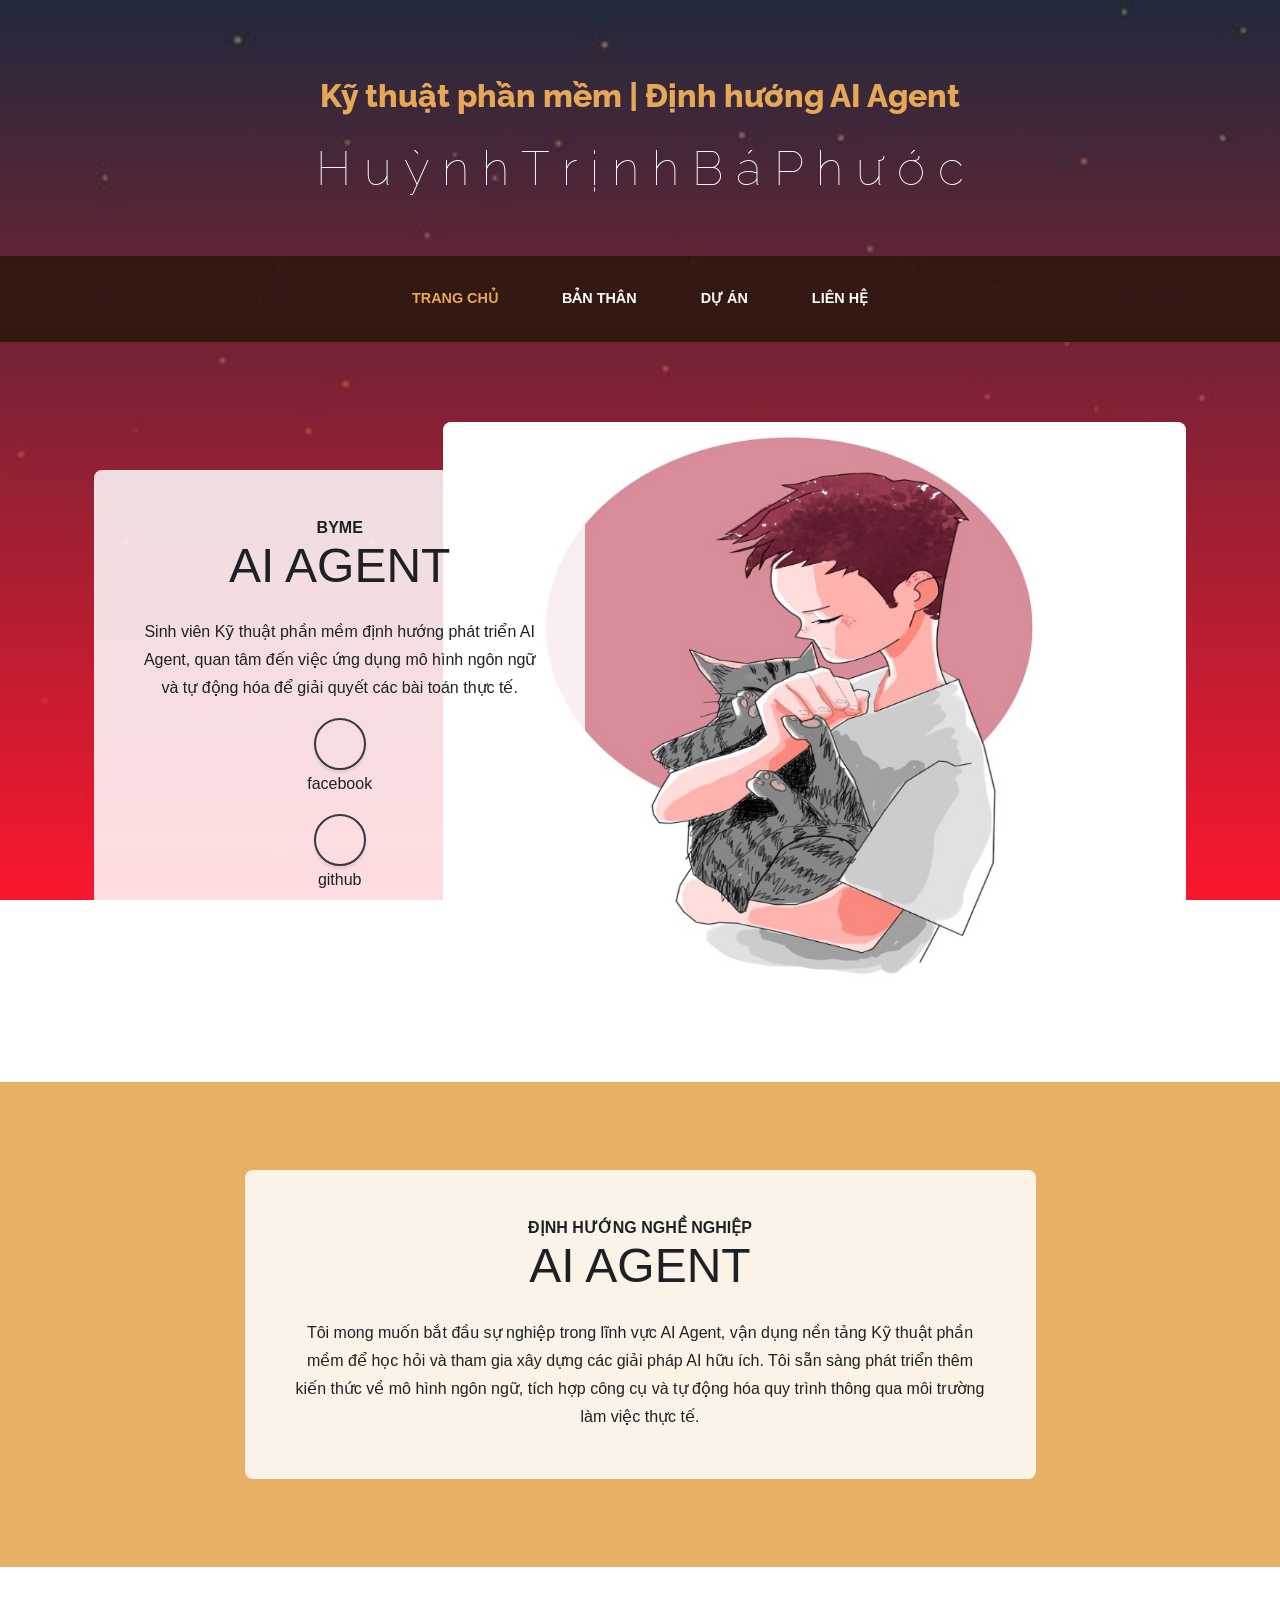
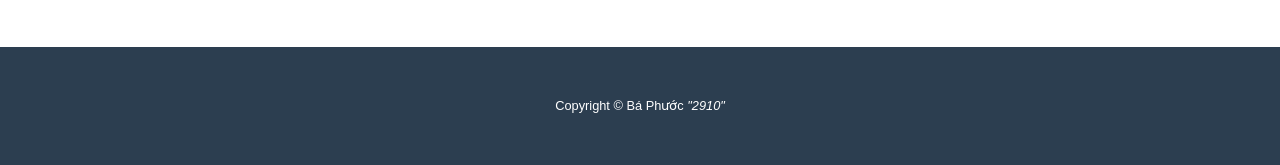
==== index.html @ 655784fc "Publish AI Agent portfolio website Co-authored-by: Copilot <223556219+Copilot@users.noreply.github.c" ====
<!DOCTYPE html>
<html lang="vi">

<head>

  <meta charset="utf-8">
  <meta name="viewport" content="width=device-width, initial-scale=1, shrink-to-fit=no">
  <meta name="description" content="Hồ sơ cá nhân của Huỳnh Trịnh Bá Phước, sinh viên Kỹ thuật phần mềm định hướng phát triển AI Agent.">
  <meta name="author" content="Huỳnh Trịnh Bá Phước">

  <title>Bá Phước</title>

  <!-- Bootstrap core CSS -->
  <link href="vendor/bootstrap/css/bootstrap.min.css" rel="stylesheet">
  <link rel="icon" type="image/x-icon" href="img/favicon.ico" />

  <!-- Custom fonts for this template -->
  <link href="https://fonts.googleapis.com/css?family=Raleway:100,100i,200,200i,300,300i,400,400i,500,500i,600,600i,700,700i,800,800i,900,900i" rel="stylesheet">
  <link href="https://fonts.googleapis.com/css?family=Lora:400,400i,700,700i" rel="stylesheet">

  <!-- Custom styles for this template -->
  <link href="css/business-casual.min.css" rel="stylesheet">
  

</head>

<body>

  <h1 class="site-heading text-center text-white d-none d-lg-block">
    <span class="site-heading-upper text-primary mb-3">Kỹ thuật phần mềm | Định hướng AI Agent</span>
    <span class="site-heading-lower1">H u ỳ n h T r ị n h B á P h ư ớ c</span>
  </h1>

  <!-- Navigation -->
  <nav class="navbar navbar-expand-lg navbar-dark py-lg-4" id="mainNav">
    <div class="container">
      <a class="navbar-brand text-uppercase text-expanded font-weight-bold d-lg-none" href="#">Bá Phước</a>
      <button class="navbar-toggler" type="button" data-toggle="collapse" data-target="#navbarResponsive" aria-controls="navbarResponsive" aria-expanded="false" aria-label="Toggle navigation">
        <span class="navbar-toggler-icon"></span>
      </button>
      <div class="collapse navbar-collapse" id="navbarResponsive">
        <ul class="navbar-nav mx-auto">
          <li class="nav-item active px-lg-4">
            <a class="nav-link text-uppercase text-expanded" href="index.html">Trang Chủ
              <span class="sr-only">(current)</span>
            </a>
          </li>
          <li class="nav-item px-lg-4">
            <a class="nav-link text-uppercase text-expanded" href="banthan.html">Bản thân</a>
          </li>
          <li class="nav-item px-lg-4">
            <a class="nav-link text-uppercase text-expanded" href="thanhtich.html">Dự án</a>
          </li>
          <li class="nav-item px-lg-4">
            <a class="nav-link text-uppercase text-expanded" href="lienhe.html">Liên Hệ</a>
          </li>
        </ul>
      </div>
    </div>
  </nav>

  <section class="page-section clearfix">
    <div class="container">
      <div class="intro">
        <img class="intro-img img-fluid mb-3 mb-lg-0 rounded" src="img/56.jpg" alt="">
        <div class="intro-text left-0 text-center bg-faded p-5 rounded">
          <h2 class="section-heading mb-4">
            <span class="section-heading-upper">ByMe</span>
            <span class="section-heading-lower"> AI Agent </span>
          </h2>
          <p class="mb-3">Sinh viên Kỹ thuật phần mềm định hướng phát triển AI Agent, quan tâm đến việc ứng dụng mô hình ngôn ngữ và tự động hóa để giải quyết các bài toán thực tế.</p>
          <div class="">
            <div><a class="btn btn-outline-dark btn-social mx-1" href="https://www.facebook.com/phuoc.ba.7902/"><i class="fab fa-facebook-f"></i></a>
              <p>facebook</p>
            </div>
            
            <div><a class="btn btn-outline-dark btn-social mx-1" href="https://github.com/huynhphuoc9999"><i class="fab fa-github"></i></a>
              <p>github</p>
            </div>
        </div>
      </div>
    </div>
  </section>

  <section class="page-section cta">
    <div class="container">
      <div class="row">
        <div class="col-xl-9 mx-auto">
          <div class="cta-inner text-center rounded">
            <h2 class="section-heading mb-4">
              <span class="section-heading-upper">Định hướng nghề nghiệp</span>
              <span class="section-heading-lower">AI Agent</span>
            </h2>
            <p class="mb-0">Tôi mong muốn bắt đầu sự nghiệp trong lĩnh vực AI Agent, vận dụng nền tảng Kỹ thuật phần mềm để học hỏi và tham gia xây dựng các giải pháp AI hữu ích. Tôi sẵn sàng phát triển thêm kiến thức về mô hình ngôn ngữ, tích hợp công cụ và tự động hóa quy trình thông qua môi trường làm việc thực tế.</p>
          </div>
        </div>
      </div>
    </div>
  </section>

  <footer class="footer text-faded text-center py-5">
    <div class="container">
      <p class="m-0 small">Copyright &copy; Bá Phước <em>"2910"</em></p>
    </div>
  </footer>

  <!-- Bootstrap core JavaScript -->
  <script src="vendor/jquery/jquery.min.js"></script>
  <script src="vendor/bootstrap/js/bootstrap.bundle.min.js"></script>

</body>

</html>
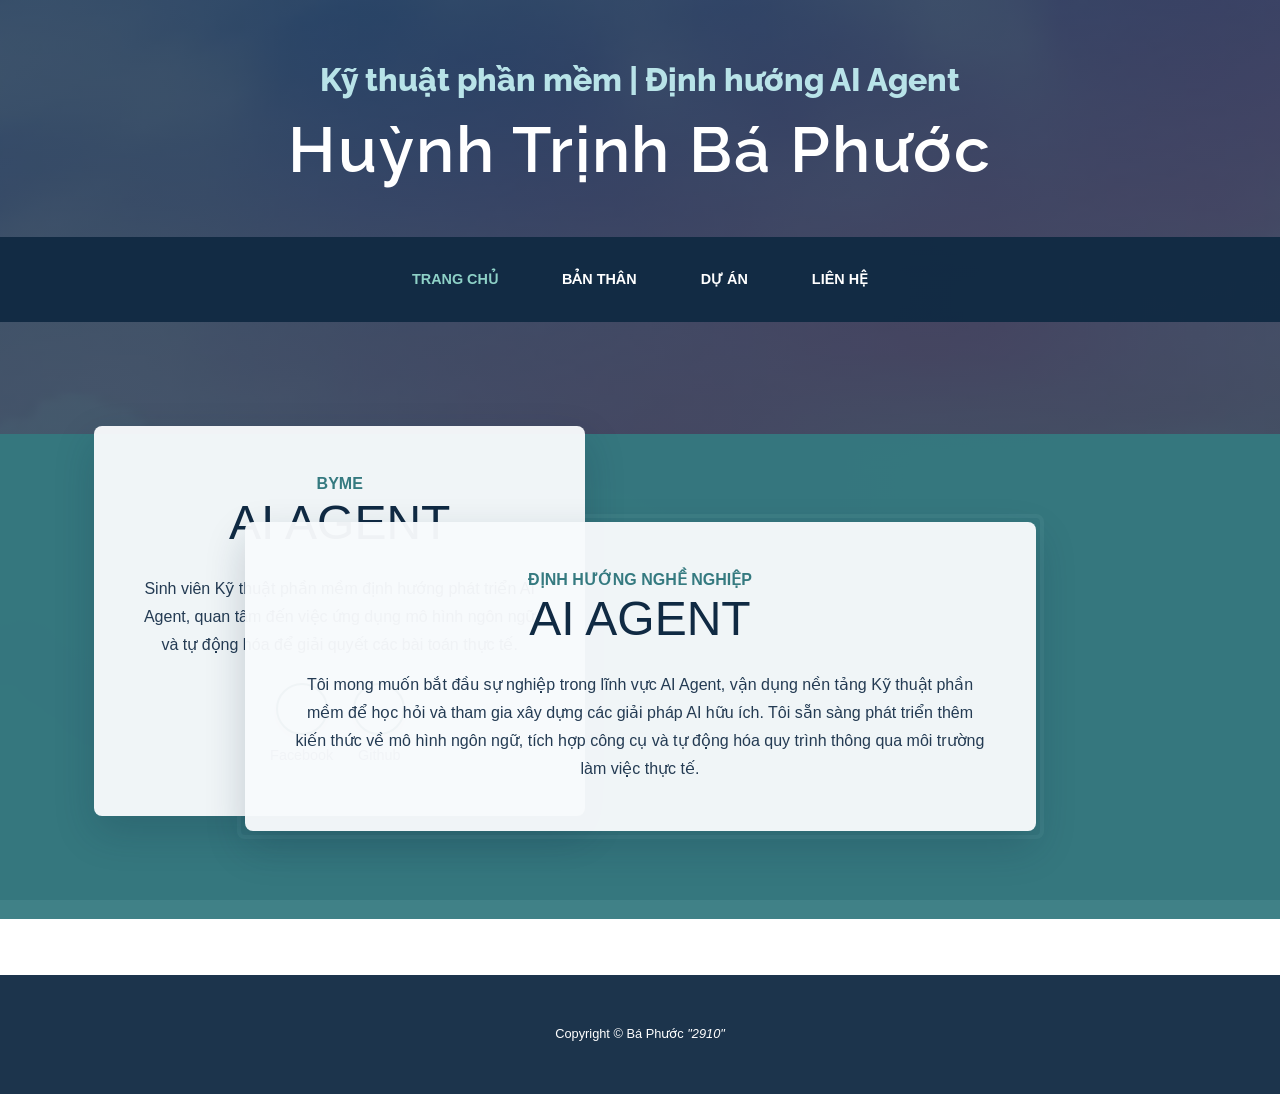
==== commit 567f2489: "Update portfolio theme and remove artwork gallery Apply a consistent navy and teal theme across prof" ====
--- a/index.html
+++ b/index.html
@@ -20,15 +20,16 @@
 
   <!-- Custom styles for this template -->
   <link href="css/business-casual.min.css" rel="stylesheet">
-  
+  <link href="css/site-theme.css" rel="stylesheet">
+  <link href="css/homepage.css" rel="stylesheet">
 
 </head>
 
-<body>
+<body class="home-page">
 
   <h1 class="site-heading text-center text-white d-none d-lg-block">
     <span class="site-heading-upper text-primary mb-3">Kỹ thuật phần mềm | Định hướng AI Agent</span>
-    <span class="site-heading-lower1">H u ỳ n h T r ị n h B á P h ư ớ c</span>
+    <span class="site-heading-lower1">Huỳnh Trịnh Bá Phước</span>
   </h1>
 
   <!-- Navigation -->
@@ -62,19 +63,19 @@
   <section class="page-section clearfix">
     <div class="container">
       <div class="intro">
-        <img class="intro-img img-fluid mb-3 mb-lg-0 rounded" src="img/56.jpg" alt="">
+        <img class="intro-img img-fluid mb-3 mb-lg-0 rounded" src="img/profile.jpg" alt="">
         <div class="intro-text left-0 text-center bg-faded p-5 rounded">
           <h2 class="section-heading mb-4">
             <span class="section-heading-upper">ByMe</span>
             <span class="section-heading-lower"> AI Agent </span>
           </h2>
           <p class="mb-3">Sinh viên Kỹ thuật phần mềm định hướng phát triển AI Agent, quan tâm đến việc ứng dụng mô hình ngôn ngữ và tự động hóa để giải quyết các bài toán thực tế.</p>
-          <div class="">
-            <div><a class="btn btn-outline-dark btn-social mx-1" href="https://www.facebook.com/phuoc.ba.7902/"><i class="fab fa-facebook-f"></i></a>
+          <div class="intro-socials d-flex justify-content-center flex-wrap mt-4">
+            <div class="mx-2"><a class="btn btn-outline-dark btn-social mx-1" href="https://www.facebook.com/phuoc.ba.7902/"><i class="fab fa-facebook-f"></i></a>
               <p>facebook</p>
             </div>
             
-            <div><a class="btn btn-outline-dark btn-social mx-1" href="https://github.com/huynhphuoc9999"><i class="fab fa-github"></i></a>
+            <div class="mx-2"><a class="btn btn-outline-dark btn-social mx-1" href="https://github.com/huynhphuoc9999"><i class="fab fa-github"></i></a>
               <p>github</p>
             </div>
         </div>
--- a/css/site-theme.css
+++ b/css/site-theme.css
@@ -0,0 +1,111 @@
+body {
+  color: #243b53;
+  background-image: linear-gradient(rgba(16, 42, 67, 0.78), rgba(16, 42, 67, 0.78)), url("../img/54.jpg");
+  background-attachment: fixed;
+  background-position: center;
+  background-size: cover;
+}
+
+.site-heading {
+  margin-top: 4rem;
+  margin-bottom: 3rem;
+}
+
+.site-heading .site-heading-upper,
+.text-primary {
+  color: #b8e3e8 !important;
+}
+
+.site-heading .site-heading-lower1 {
+  color: #fff;
+  font-size: clamp(2rem, 5vw, 4rem);
+  font-weight: 600;
+  letter-spacing: 0.03em;
+  line-height: 1.2;
+}
+
+#mainNav,
+.footer {
+  background-color: rgba(16, 42, 67, 0.95);
+}
+
+#mainNav .navbar-brand,
+#mainNav .navbar-nav .nav-item.active .nav-link {
+  color: #8ed1c7;
+}
+
+#mainNav .navbar-nav .nav-item .nav-link:hover {
+  color: #b8e3e8;
+}
+
+.page-section {
+  margin-top: 3.5rem;
+  margin-bottom: 3.5rem;
+}
+
+.intro .intro-text,
+.cta .cta-inner,
+.bg-faded {
+  color: #243b53;
+  background-color: rgba(248, 250, 252, 0.96);
+  border-radius: 0.75rem;
+  box-shadow: 0 1rem 2.5rem rgba(16, 42, 67, 0.2);
+}
+
+.section-heading-upper {
+  color: #357a80;
+}
+
+.section-heading-lower {
+  color: #102a43;
+}
+
+.cta {
+  background-color: rgba(53, 122, 128, 0.94);
+}
+
+.cta .cta-inner:before {
+  border-color: rgba(248, 250, 252, 0.75);
+}
+
+.cta1 {
+  background-color: rgba(248, 250, 252, 0.94);
+}
+
+.btn-primary,
+.bg-primary,
+.contact-form.bg-primary {
+  color: #fff;
+  background-color: #1f5f68 !important;
+  border-color: #1f5f68;
+}
+
+.btn-primary:hover,
+.btn-primary:focus,
+.btn-primary:active {
+  background-color: #174850 !important;
+  border-color: #174850;
+}
+
+a {
+  color: #1f6871;
+}
+
+a:hover {
+  color: #174850;
+}
+
+.footer .text-faded {
+  color: rgba(255, 255, 255, 0.78);
+}
+
+@media (max-width: 991.98px) {
+  .site-heading {
+    margin-top: 3rem;
+    margin-bottom: 2rem;
+  }
+
+  .intro .intro-text {
+    padding: 2rem !important;
+  }
+}
--- a/css/homepage.css
+++ b/css/homepage.css
@@ -0,0 +1,94 @@
+.home-page {
+  color: #243b53;
+  background-image: linear-gradient(rgba(16, 42, 67, 0.78), rgba(16, 42, 67, 0.78)), url("../img/54.jpg");
+}
+
+.home-page .site-heading {
+  margin-top: 4rem;
+  margin-bottom: 3rem;
+}
+
+.home-page .site-heading .site-heading-upper {
+  color: #b8e3e8 !important;
+}
+
+.home-page .site-heading .site-heading-lower1 {
+  color: #fff;
+  font-size: clamp(2rem, 5vw, 4rem);
+  font-weight: 600;
+  letter-spacing: 0.03em;
+  line-height: 1.2;
+}
+
+.home-page #mainNav,
+.home-page .footer {
+  background-color: rgba(16, 42, 67, 0.95);
+}
+
+.home-page #mainNav .navbar-brand,
+.home-page #mainNav .navbar-nav .nav-item.active .nav-link {
+  color: #8ed1c7;
+}
+
+.home-page #mainNav .navbar-nav .nav-item .nav-link:hover {
+  color: #b8e3e8;
+}
+
+.home-page .page-section {
+  margin-top: 3.5rem;
+  margin-bottom: 3.5rem;
+}
+
+.home-page .intro .intro-text,
+.home-page .cta .cta-inner {
+  color: #243b53;
+  background-color: rgba(248, 250, 252, 0.96);
+  border-radius: 0.75rem;
+  box-shadow: 0 1rem 2.5rem rgba(16, 42, 67, 0.2);
+}
+
+.home-page .intro .section-heading-upper,
+.home-page .cta .section-heading-upper {
+  color: #357a80;
+}
+
+.home-page .intro .section-heading-lower,
+.home-page .cta .section-heading-lower {
+  color: #102a43;
+}
+
+.home-page .intro-socials p {
+  margin: 0.5rem 0 0;
+  color: #486581;
+  font-size: 0.9rem;
+  text-transform: capitalize;
+}
+
+.home-page .intro-socials .btn-social {
+  color: #1f5f68;
+  border-color: #1f5f68;
+}
+
+.home-page .intro-socials .btn-social:hover {
+  color: #fff;
+  background-color: #1f5f68;
+}
+
+.home-page .cta {
+  background-color: rgba(53, 122, 128, 0.94);
+}
+
+.home-page .cta .cta-inner:before {
+  border-color: rgba(248, 250, 252, 0.75);
+}
+
+@media (max-width: 991.98px) {
+  .home-page .site-heading {
+    margin-top: 3rem;
+    margin-bottom: 2rem;
+  }
+
+  .home-page .intro .intro-text {
+    padding: 2rem !important;
+  }
+}
